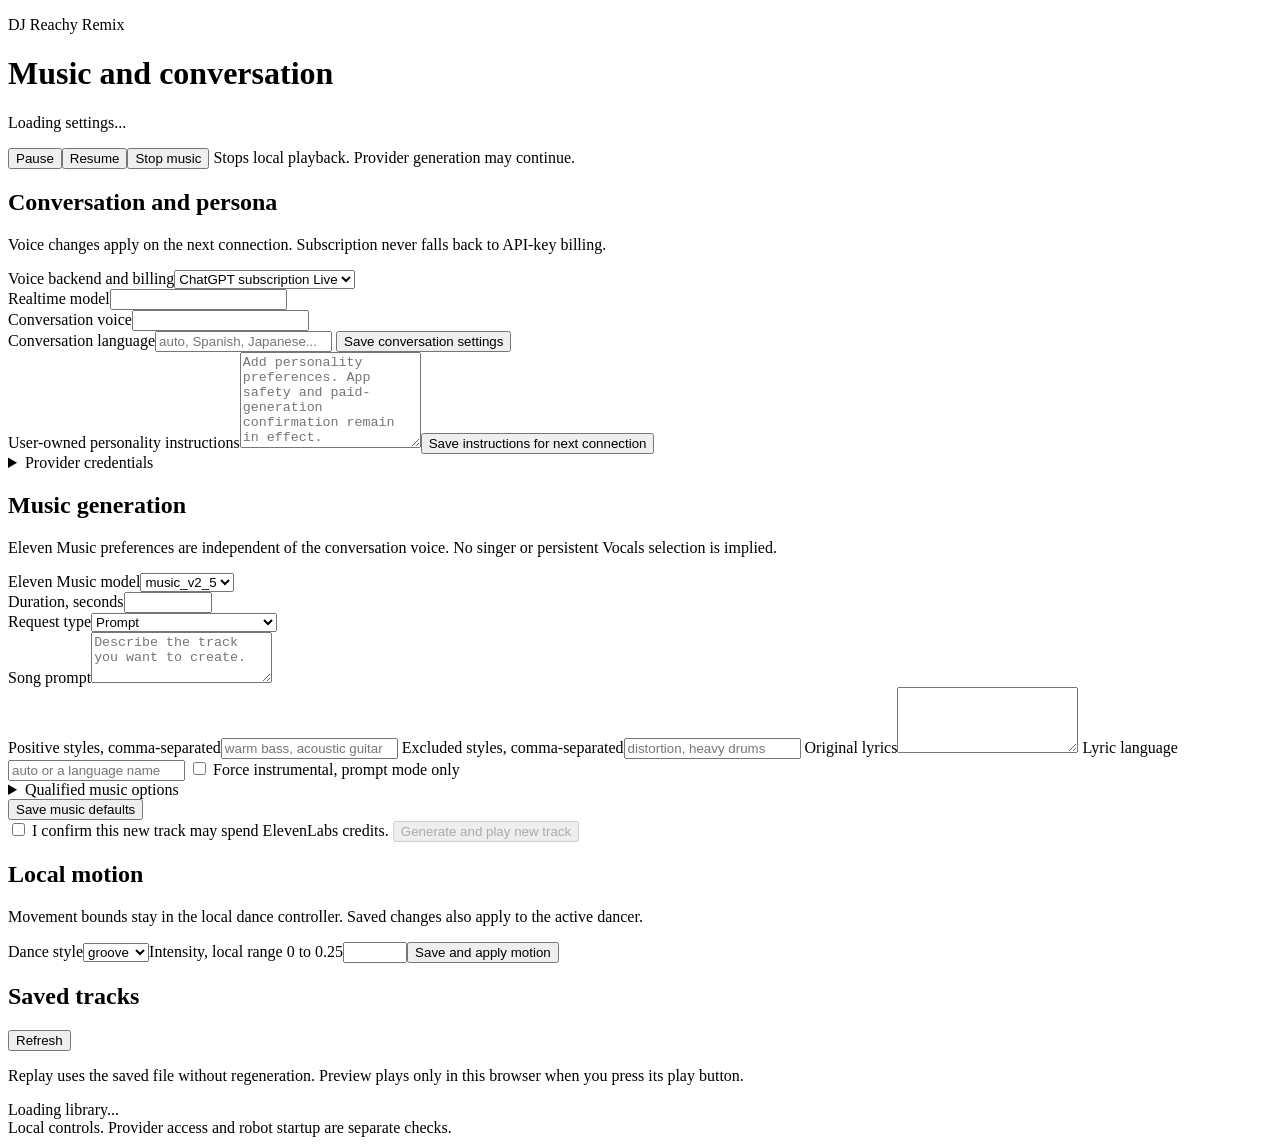
==== src/dj_reachy_remix/static/index.html @ 9eecf083 "feat(identity): isolate DJ Reachy Remix from vanilla - Rename the Python package, SDK app slug, CLI " ====
<!doctype html>
<html lang="en">
<head>
  <meta charset="utf-8"><meta name="viewport" content="width=device-width, initial-scale=1">
  <title>DJ Reachy Remix controls</title><link rel="stylesheet" href="/static/style.css">
  <script src="/static/main.js" defer></script>
</head>
<body>
<header><div><p class="eyebrow">DJ Reachy Remix</p><h1>Music and conversation</h1></div><a id="voice-link" href="/voice" target="_top" hidden>Open browser voice</a></header>
<main>
  <p id="connection" class="notice" role="status">Loading settings...</p>
  <div class="transport" aria-label="Music playback">
    <button data-control="pause">Pause</button><button data-control="resume">Resume</button><button data-control="stop" class="stop">Stop music</button>
    <span>Stops local playback. Provider generation may continue.</span>
  </div>
  <p id="status" role="status" aria-live="polite"></p>
  <div class="layout">
    <section aria-labelledby="conversation-heading">
      <h2 id="conversation-heading">Conversation and persona</h2>
      <p class="hint">Voice changes apply on the next connection. Subscription never falls back to API-key billing.</p>
      <form id="voice-form">
        <label for="backend">Voice backend and billing</label><select id="backend"><option value="subscription">ChatGPT subscription Live</option><option value="api_key">OpenAI API-key Realtime</option></select>
        <div class="fields"><div><label for="voice-model">Realtime model</label><input id="voice-model" required maxlength="100"></div><div><label for="voice-name">Conversation voice</label><input id="voice-name" required maxlength="32"></div></div>
        <label for="conversation-language">Conversation language</label><input id="conversation-language" placeholder="auto, Spanish, Japanese..." required maxlength="64">
        <button type="submit">Save conversation settings</button>
      </form>
      <form id="instructions-form"><label for="instructions">User-owned personality instructions</label><textarea id="instructions" rows="6" maxlength="12000" placeholder="Add personality preferences. App safety and paid-generation confirmation remain in effect."></textarea><button type="submit">Save instructions for next connection</button></form>
      <details><summary>Provider credentials</summary><p class="hint">Stored only in the user app home's private .env file, never in settings JSON. Saving a key doesn't select its billing backend or verify entitlement. Subscription broker configuration is environment-only.</p><form id="credential-form"><label for="credential-provider">Provider</label><select id="credential-provider"><option value="elevenlabs">ElevenLabs music</option><option value="openai">OpenAI API-key Realtime</option></select><label for="credential">API key</label><input id="credential" type="password" autocomplete="new-password" required><button type="submit">Save private key</button></form></details>
    </section>
    <section aria-labelledby="music-heading">
      <h2 id="music-heading">Music generation</h2>
      <p class="hint">Eleven Music preferences are independent of the conversation voice. No singer or persistent Vocals selection is implied.</p>
      <form id="music-form">
        <div class="fields"><div><label for="music-model">Eleven Music model</label><select id="music-model"><option>music_v2_5</option><option>music_v2</option><option>music_v1</option></select></div><div><label for="duration">Duration, seconds</label><input id="duration" type="number" min="3" max="600" step="0.001" required></div></div>
        <label for="music-mode">Request type</label><select id="music-mode"><option value="prompt">Prompt</option><option value="plan">Versioned composition plan</option></select>
        <div id="prompt-field"><label for="prompt">Song prompt</label><textarea id="prompt" rows="3" maxlength="6000" placeholder="Describe the track you want to create."></textarea></div>
        <div id="plan-field" hidden><label for="plan">Composition plan JSON</label><textarea id="plan" rows="8" spellcheck="false" placeholder='{"chunks":[{"text":"[Instrumental]","duration_ms":10000,"positive_styles":["funk"]}]}'></textarea><p class="hint">v1 uses sections; v2 and v2.5 use chunks. The total plan duration must match the duration above. Use the provider's schema for the selected model.</p></div>
        <label for="positive-styles">Positive styles, comma-separated</label><input id="positive-styles" placeholder="warm bass, acoustic guitar">
        <label for="negative-styles">Excluded styles, comma-separated</label><input id="negative-styles" placeholder="distortion, heavy drums">
        <label for="lyrics">Original lyrics</label><textarea id="lyrics" rows="4" maxlength="6000"></textarea>
        <label for="lyric-language">Lyric language</label><input id="lyric-language" maxlength="64" placeholder="auto or a language name">
        <label class="check"><input id="instrumental" type="checkbox"> Force instrumental, prompt mode only</label>
        <details><summary>Qualified music options</summary><label for="output-format">Playback-compatible output format</label><select id="output-format"><option>mp3_48000_192</option><option>mp3_44100_128</option><option>mp3_44100_192</option></select><label for="finetune">Optional qualified finetune_id</label><input id="finetune" maxlength="128" placeholder="Leave blank unless your account has documented access"><p class="hint">Not a TTS voice ID. Account access and compatibility must be qualified separately. Unsupported implementations reject this option before generation.</p></details>
        <div class="actions"><button type="submit">Save music defaults</button></div>
        <label class="check"><input id="paid-confirmation" type="checkbox"> I confirm this new track may spend ElevenLabs credits.</label>
        <button id="generate" type="button" class="primary" disabled>Generate and play new track</button>
      </form>
    </section>
    <section aria-labelledby="motion-heading"><h2 id="motion-heading">Local motion</h2><p class="hint">Movement bounds stay in the local dance controller. Saved changes also apply to the active dancer.</p><form id="motion-form"><label for="motion-style">Dance style</label><select id="motion-style"><option>groove</option><option>bounce</option><option>smooth</option><option>classic</option></select><label for="intensity">Intensity, local range 0 to 0.25</label><input id="intensity" type="number" min="0" max="0.25" step="0.01" required><button type="submit">Save and apply motion</button></form></section>
    <section aria-labelledby="library-heading"><div class="section-heading"><h2 id="library-heading">Saved tracks</h2><button id="refresh" type="button">Refresh</button></div><p class="hint">Replay uses the saved file without regeneration. Preview plays only in this browser when you press its play button.</p><div id="songs" aria-live="polite">Loading library...</div></section>
  </div>
</main><footer>Local controls. Provider access and robot startup are separate checks.</footer>
</body></html>
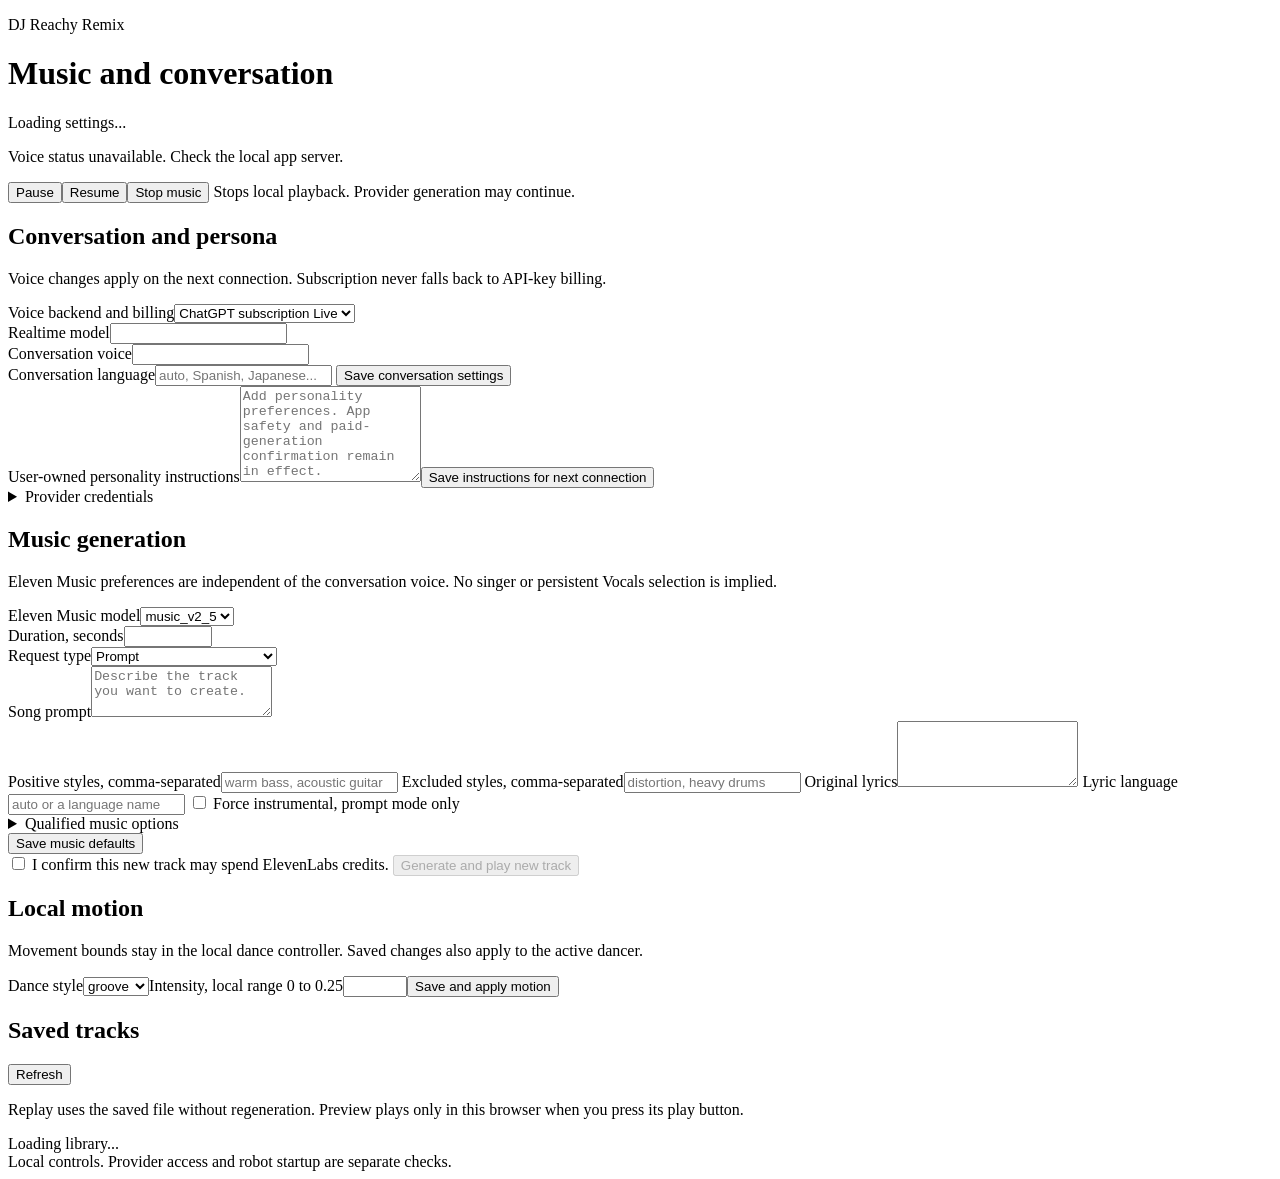
==== commit 2bb4d9eb: "fix(runtime): keep settings available after voice failure Contain native voice startup/transport fai" ====
--- a/src/dj_reachy_remix/static/index.html
+++ b/src/dj_reachy_remix/static/index.html
@@ -9,6 +9,8 @@
 <header><div><p class="eyebrow">DJ Reachy Remix</p><h1>Music and conversation</h1></div><a id="voice-link" href="/voice" target="_top" hidden>Open browser voice</a></header>
 <main>
   <p id="connection" class="notice" role="status">Loading settings...</p>
+  <p id="voice-status" role="status" aria-live="polite">Voice status pending.</p>
+  <button id="voice-reconnect" type="button" hidden>Reconnect voice (new session)</button>
   <div class="transport" aria-label="Music playback">
     <button data-control="pause">Pause</button><button data-control="resume">Resume</button><button data-control="stop" class="stop">Stop music</button>
     <span>Stops local playback. Provider generation may continue.</span>
@@ -50,4 +52,50 @@
     <section aria-labelledby="library-heading"><div class="section-heading"><h2 id="library-heading">Saved tracks</h2><button id="refresh" type="button">Refresh</button></div><p class="hint">Replay uses the saved file without regeneration. Preview plays only in this browser when you press its play button.</p><div id="songs" aria-live="polite">Loading library...</div></section>
   </div>
 </main><footer>Local controls. Provider access and robot startup are separate checks.</footer>
+<script>
+window.addEventListener("DOMContentLoaded", async () => {
+  const base = new URL("../", document.querySelector("script[src]").src);
+  const endpoint = new URL("api/dj-reachy-remix/", base);
+  const text = document.getElementById("voice-status");
+  const button = document.getElementById("voice-reconnect");
+  let requesting = false;
+  async function refreshVoice() {
+    try {
+      const response = await fetch(new URL("status", endpoint));
+      if (!response.ok) throw new Error("status unavailable");
+      const state = await response.json();
+      const descriptions = {not_connected: "Voice not connected.", connecting: "Voice connecting.",
+        connected: "Voice transport connected. This does not verify audible output or provider entitlement.",
+        stopping: "Voice stopping.", offline: "Voice offline. No automatic reconnect or billing fallback.", stopped: "Voice stopped."};
+      const errors = {voice_transport: "Voice transport failed.", media: "Local audio failed.",
+        voice_shutdown: "Voice cleanup failed; restart the app before reconnecting.",
+        media_shutdown: "Audio cleanup failed; restart the app before reconnecting."};
+      text.textContent = `${descriptions[state.voice_state] || "Voice state unavailable."} ${errors[state.voice_error] || ""}`;
+      button.hidden = !state.voice_reconnect_available;
+      button.disabled = requesting;
+    } catch (_) {
+      text.textContent = "Voice status unavailable. Check the local app server.";
+      button.hidden = true;
+    }
+  }
+  button.addEventListener("click", async () => {
+    if (requesting || !window.confirm("Start one new voice session? Subscription sessions may consume quota. No billing fallback is used.")) return;
+    requesting = true;
+    button.disabled = true;
+    try {
+      const response = await fetch(new URL("voice/reconnect", endpoint), {
+        method: "POST", headers: {"Content-Type": "application/json"}, body: "{}"});
+      if (!response.ok) throw new Error("reconnect unavailable");
+      await refreshVoice();
+    } catch (_) {
+      text.textContent = "Voice reconnect unavailable. Check status before trying again.";
+    } finally {
+      requesting = false;
+      button.disabled = false;
+    }
+  });
+  await refreshVoice();
+  setInterval(refreshVoice, 2000); // Read-only polling never opens a voice session.
+});
+</script>
 </body></html>
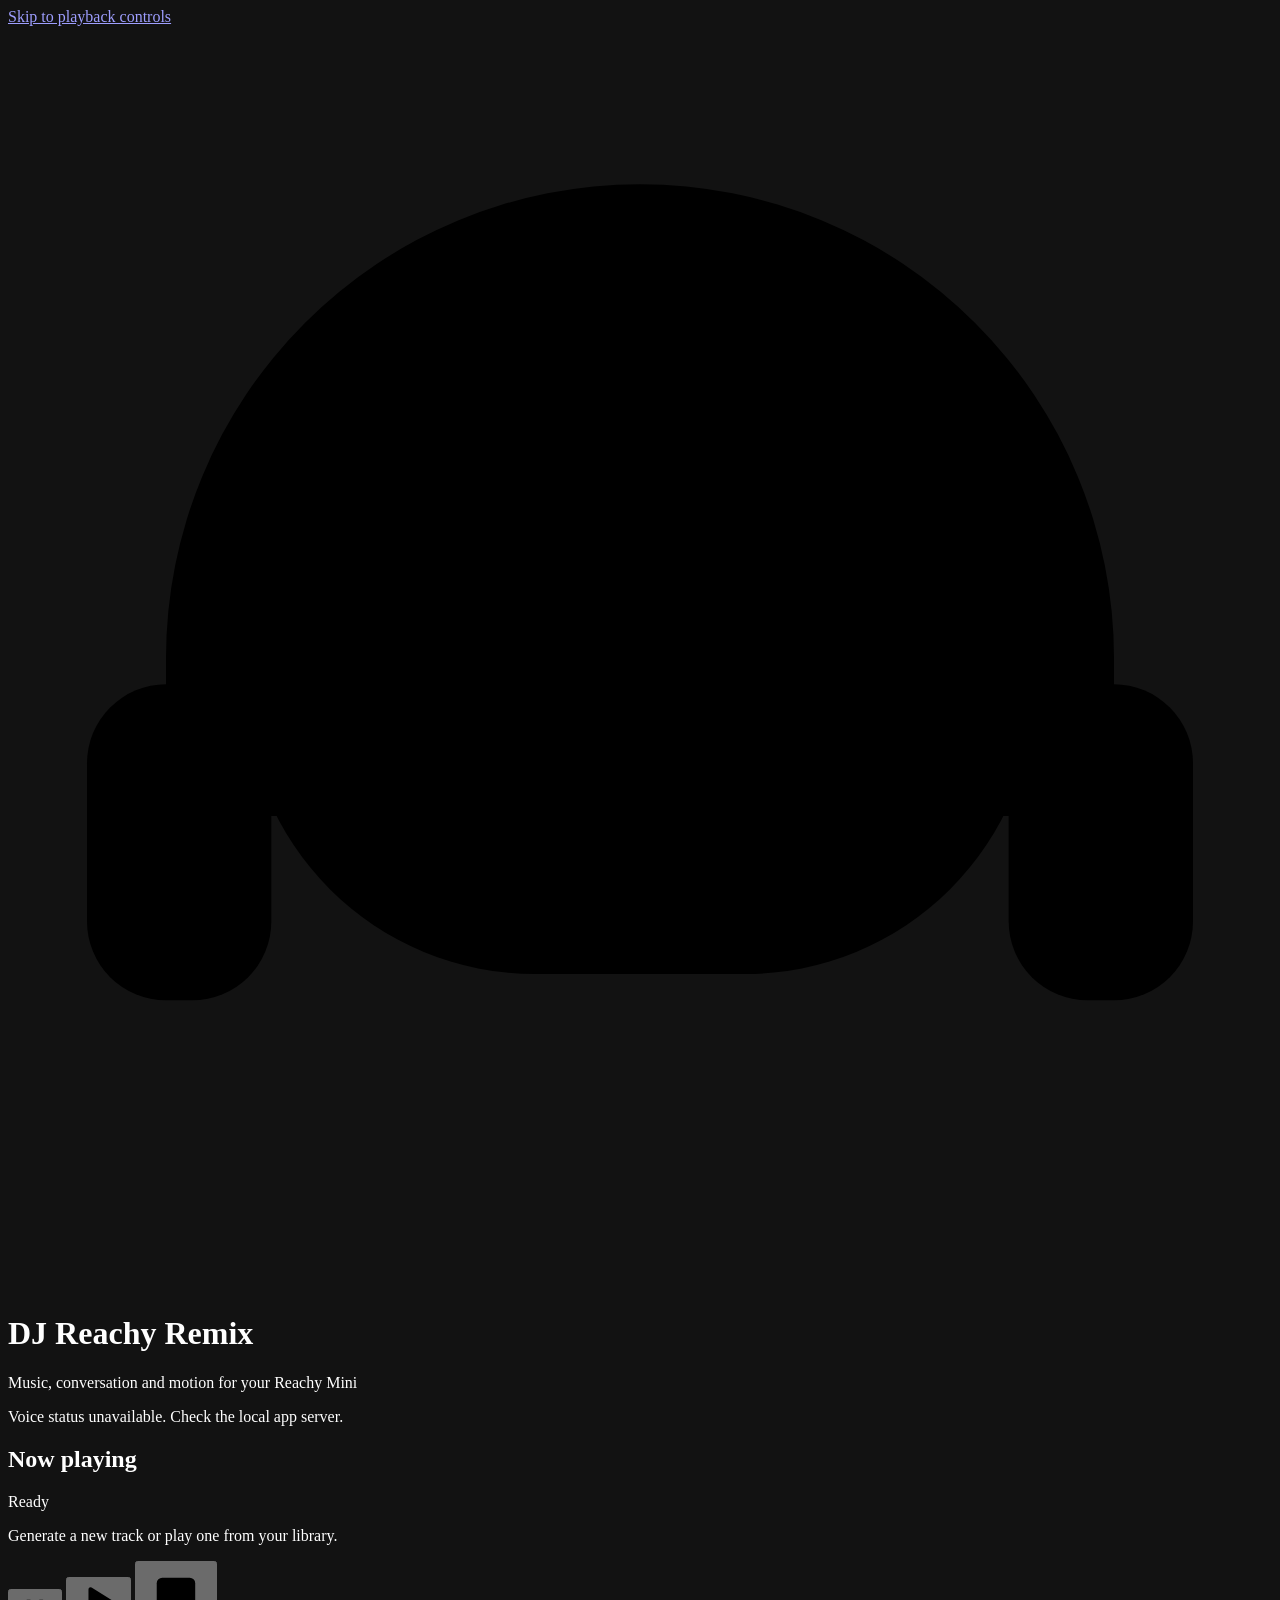
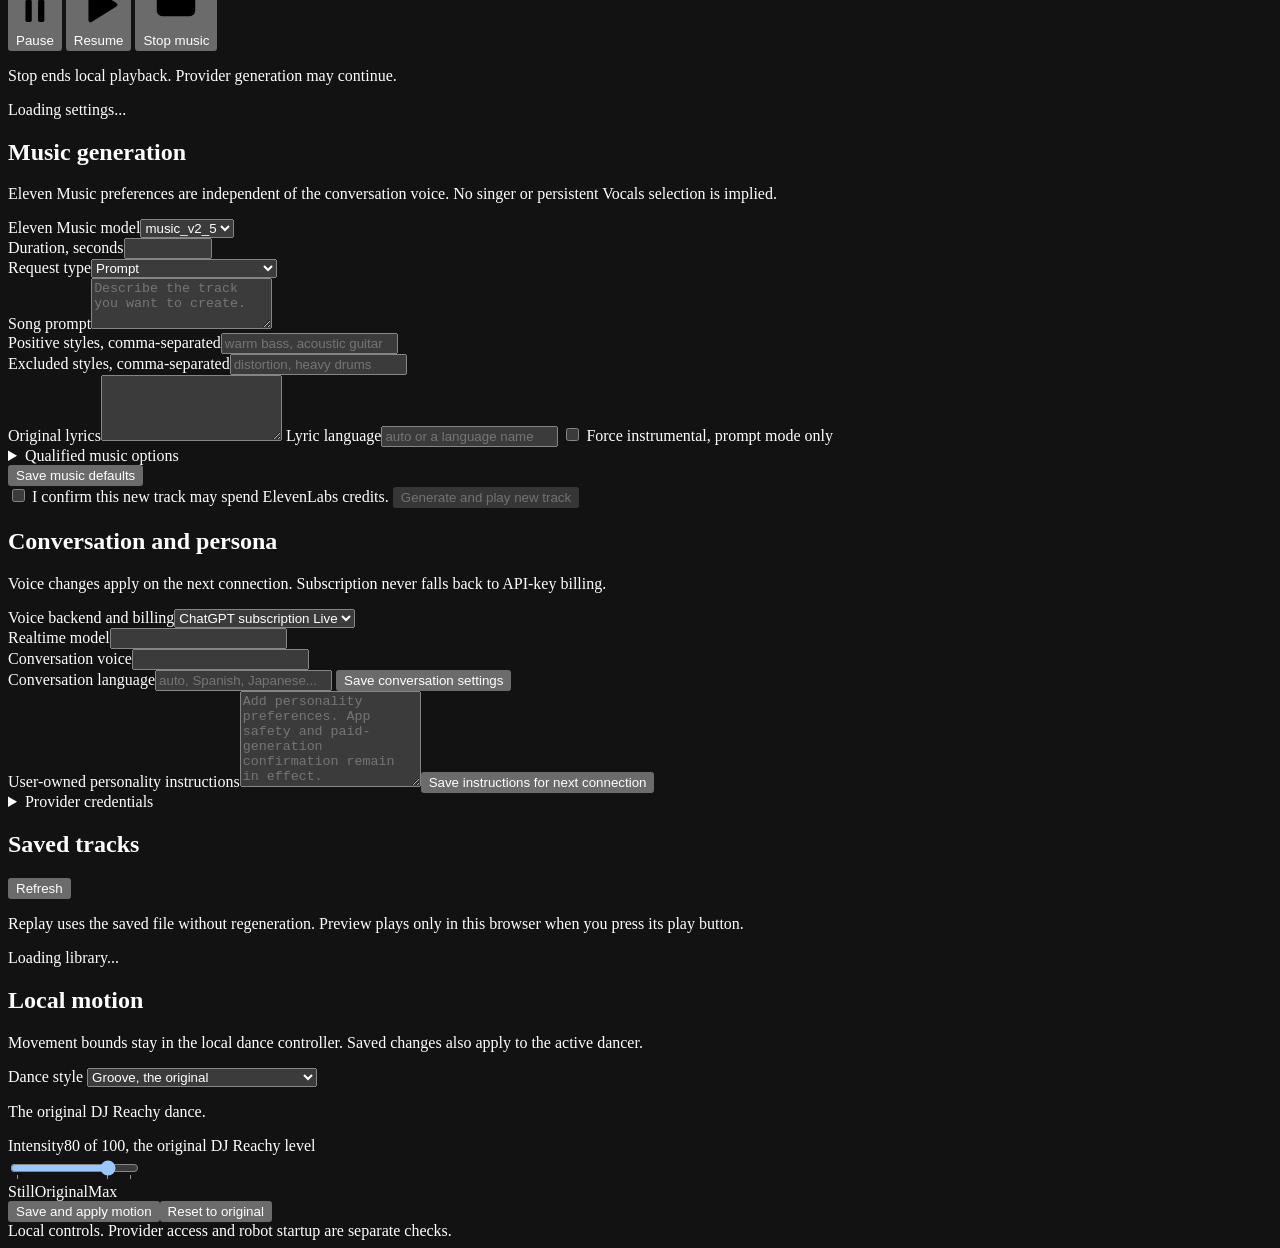
==== commit 22faaa83: "feat(ui): restyle the control panel as a DJ deck Rebuild the app-manager panel around a "now playing" ====
--- a/src/dj_reachy_remix/static/index.html
+++ b/src/dj_reachy_remix/static/index.html
@@ -2,61 +2,136 @@
 <html lang="en">
 <head>
   <meta charset="utf-8"><meta name="viewport" content="width=device-width, initial-scale=1">
+  <meta name="color-scheme" content="dark"><meta name="theme-color" content="#140f26">
   <title>DJ Reachy Remix controls</title><link rel="stylesheet" href="/static/style.css">
   <script src="/static/main.js" defer></script>
 </head>
 <body>
-<header><div><p class="eyebrow">DJ Reachy Remix</p><h1>Music and conversation</h1></div><a id="voice-link" href="/voice" target="_top" hidden>Open browser voice</a></header>
-<main>
-  <p id="connection" class="notice" role="status">Loading settings...</p>
-  <p id="voice-status" role="status" aria-live="polite">Voice status pending.</p>
-  <button id="voice-reconnect" type="button" hidden>Reconnect voice (new session)</button>
-  <div class="transport" aria-label="Music playback">
-    <button data-control="pause">Pause</button><button data-control="resume">Resume</button><button data-control="stop" class="stop">Stop music</button>
-    <span>Stops local playback. Provider generation may continue.</span>
+<a class="skip" href="#deck">Skip to playback controls</a>
+<header class="masthead">
+  <div class="brand">
+    <svg class="brand-mark" viewBox="0 0 48 48" aria-hidden="true" focusable="false">
+      <path class="antenna" d="M17 13 13 4M31 13l4-9"/>
+      <rect class="head" x="9" y="12" width="30" height="24" rx="11"/>
+      <circle class="eye" cx="19" cy="24" r="3.2"/><circle class="eye" cx="29" cy="24" r="3.2"/>
+      <path class="phones" d="M6 30v-6a18 18 0 0 1 36 0v6"/>
+      <rect class="cup" x="3" y="25" width="7" height="12" rx="3"/><rect class="cup" x="38" y="25" width="7" height="12" rx="3"/>
+    </svg>
+    <div>
+      <h1>DJ Reachy Remix</h1>
+      <p class="tagline">Music, conversation and motion for your Reachy Mini</p>
+    </div>
   </div>
-  <p id="status" role="status" aria-live="polite"></p>
+  <div class="masthead-side">
+    <div id="voice-pill" class="voice-pill is-pending">
+      <span class="led" aria-hidden="true"></span>
+      <p id="voice-status" role="status" aria-live="polite">Voice status pending.</p>
+    </div>
+    <div class="masthead-actions">
+      <button id="voice-reconnect" type="button" class="ghost" hidden>Reconnect voice (new session)</button>
+      <a id="voice-link" class="ghost-link" href="/voice" target="_top" hidden>Open browser voice</a>
+    </div>
+  </div>
+</header>
+
+<main id="main" class="is-loading">
+  <section id="deck" class="deck is-idle" aria-labelledby="deck-heading" tabindex="-1">
+    <h2 id="deck-heading" class="visually-hidden">Now playing</h2>
+    <div class="deck-screen">
+      <div class="eq" aria-hidden="true"><i></i><i></i><i></i><i></i><i></i><i></i><i></i><i></i><i></i><i></i><i></i><i></i><i></i><i></i><i></i><i></i></div>
+      <div class="deck-readout">
+        <p id="deck-state" class="deck-state">Ready</p>
+        <p id="deck-detail" class="deck-detail">Generate a new track or play one from your library.</p>
+      </div>
+    </div>
+    <div class="transport" role="group" aria-label="Music playback">
+      <button type="button" data-control="pause" class="pad"><svg viewBox="0 0 24 24" aria-hidden="true" focusable="false"><rect x="6" y="5" width="4" height="14" rx="1"/><rect x="14" y="5" width="4" height="14" rx="1"/></svg><span>Pause</span></button>
+      <button type="button" data-control="resume" class="pad"><svg viewBox="0 0 24 24" aria-hidden="true" focusable="false"><path d="M7 4.5v15a1 1 0 0 0 1.5.86l12-7.5a1 1 0 0 0 0-1.72l-12-7.5A1 1 0 0 0 7 4.5Z"/></svg><span>Resume</span></button>
+      <button type="button" data-control="stop" class="pad stop"><svg viewBox="0 0 24 24" aria-hidden="true" focusable="false"><rect x="5" y="5" width="14" height="14" rx="2"/></svg><span>Stop music</span></button>
+    </div>
+    <p class="deck-note">Stop ends local playback. Provider generation may continue.</p>
+    <p id="status" class="visually-hidden" role="status" aria-live="polite"></p>
+  </section>
+
+  <div id="connection" class="connection" role="status"><span class="chip is-muted">Loading settings...</span></div>
+
   <div class="layout">
-    <section aria-labelledby="conversation-heading">
-      <h2 id="conversation-heading">Conversation and persona</h2>
-      <p class="hint">Voice changes apply on the next connection. Subscription never falls back to API-key billing.</p>
-      <form id="voice-form">
-        <label for="backend">Voice backend and billing</label><select id="backend"><option value="subscription">ChatGPT subscription Live</option><option value="api_key">OpenAI API-key Realtime</option></select>
-        <div class="fields"><div><label for="voice-model">Realtime model</label><input id="voice-model" required maxlength="100"></div><div><label for="voice-name">Conversation voice</label><input id="voice-name" required maxlength="32"></div></div>
-        <label for="conversation-language">Conversation language</label><input id="conversation-language" placeholder="auto, Spanish, Japanese..." required maxlength="64">
-        <button type="submit">Save conversation settings</button>
-      </form>
-      <form id="instructions-form"><label for="instructions">User-owned personality instructions</label><textarea id="instructions" rows="6" maxlength="12000" placeholder="Add personality preferences. App safety and paid-generation confirmation remain in effect."></textarea><button type="submit">Save instructions for next connection</button></form>
-      <details><summary>Provider credentials</summary><p class="hint">Stored only in the user app home's private .env file, never in settings JSON. Saving a key doesn't select its billing backend or verify entitlement. Subscription broker configuration is environment-only.</p><form id="credential-form"><label for="credential-provider">Provider</label><select id="credential-provider"><option value="elevenlabs">ElevenLabs music</option><option value="openai">OpenAI API-key Realtime</option></select><label for="credential">API key</label><input id="credential" type="password" autocomplete="new-password" required><button type="submit">Save private key</button></form></details>
-    </section>
-    <section aria-labelledby="music-heading">
-      <h2 id="music-heading">Music generation</h2>
-      <p class="hint">Eleven Music preferences are independent of the conversation voice. No singer or persistent Vocals selection is implied.</p>
-      <form id="music-form">
-        <div class="fields"><div><label for="music-model">Eleven Music model</label><select id="music-model"><option>music_v2_5</option><option>music_v2</option><option>music_v1</option></select></div><div><label for="duration">Duration, seconds</label><input id="duration" type="number" min="3" max="600" step="0.001" required></div></div>
-        <label for="music-mode">Request type</label><select id="music-mode"><option value="prompt">Prompt</option><option value="plan">Versioned composition plan</option></select>
-        <div id="prompt-field"><label for="prompt">Song prompt</label><textarea id="prompt" rows="3" maxlength="6000" placeholder="Describe the track you want to create."></textarea></div>
-        <div id="plan-field" hidden><label for="plan">Composition plan JSON</label><textarea id="plan" rows="8" spellcheck="false" placeholder='{"chunks":[{"text":"[Instrumental]","duration_ms":10000,"positive_styles":["funk"]}]}'></textarea><p class="hint">v1 uses sections; v2 and v2.5 use chunks. The total plan duration must match the duration above. Use the provider's schema for the selected model.</p></div>
-        <label for="positive-styles">Positive styles, comma-separated</label><input id="positive-styles" placeholder="warm bass, acoustic guitar">
-        <label for="negative-styles">Excluded styles, comma-separated</label><input id="negative-styles" placeholder="distortion, heavy drums">
-        <label for="lyrics">Original lyrics</label><textarea id="lyrics" rows="4" maxlength="6000"></textarea>
-        <label for="lyric-language">Lyric language</label><input id="lyric-language" maxlength="64" placeholder="auto or a language name">
-        <label class="check"><input id="instrumental" type="checkbox"> Force instrumental, prompt mode only</label>
-        <details><summary>Qualified music options</summary><label for="output-format">Playback-compatible output format</label><select id="output-format"><option>mp3_48000_192</option><option>mp3_44100_128</option><option>mp3_44100_192</option></select><label for="finetune">Optional qualified finetune_id</label><input id="finetune" maxlength="128" placeholder="Leave blank unless your account has documented access"><p class="hint">Not a TTS voice ID. Account access and compatibility must be qualified separately. Unsupported implementations reject this option before generation.</p></details>
-        <div class="actions"><button type="submit">Save music defaults</button></div>
-        <label class="check"><input id="paid-confirmation" type="checkbox"> I confirm this new track may spend ElevenLabs credits.</label>
-        <button id="generate" type="button" class="primary" disabled>Generate and play new track</button>
-      </form>
-    </section>
-    <section aria-labelledby="motion-heading"><h2 id="motion-heading">Local motion</h2><p class="hint">Movement bounds stay in the local dance controller. Saved changes also apply to the active dancer.</p><form id="motion-form"><label for="motion-style">Dance style</label><select id="motion-style"><option>groove</option><option>bounce</option><option>smooth</option><option>classic</option></select><label for="intensity">Intensity, local range 0 to 0.25</label><input id="intensity" type="number" min="0" max="0.25" step="0.01" required><button type="submit">Save and apply motion</button></form></section>
-    <section aria-labelledby="library-heading"><div class="section-heading"><h2 id="library-heading">Saved tracks</h2><button id="refresh" type="button">Refresh</button></div><p class="hint">Replay uses the saved file without regeneration. Preview plays only in this browser when you press its play button.</p><div id="songs" aria-live="polite">Loading library...</div></section>
+    <div class="column column-main">
+      <section id="music" class="channel ch-music" aria-labelledby="music-heading">
+        <div class="channel-head"><h2 id="music-heading">Music generation</h2></div>
+        <p class="hint">Eleven Music preferences are independent of the conversation voice. No singer or persistent Vocals selection is implied.</p>
+        <form id="music-form">
+          <div class="fields"><div><label for="music-model">Eleven Music model</label><select id="music-model"><option>music_v2_5</option><option>music_v2</option><option>music_v1</option></select></div><div><label for="duration">Duration, seconds</label><input id="duration" type="number" min="3" max="600" step="0.001" required></div></div>
+          <label for="music-mode">Request type</label><select id="music-mode"><option value="prompt">Prompt</option><option value="plan">Versioned composition plan</option></select>
+          <div id="prompt-field" class="swap"><label for="prompt">Song prompt</label><textarea id="prompt" rows="3" maxlength="6000" placeholder="Describe the track you want to create."></textarea></div>
+          <div id="plan-field" class="swap" hidden><label for="plan">Composition plan JSON</label><textarea id="plan" rows="8" spellcheck="false" class="code" placeholder='{"chunks":[{"text":"[Instrumental]","duration_ms":10000,"positive_styles":["funk"]}]}'></textarea><p class="hint">v1 uses sections; v2 and v2.5 use chunks. The total plan duration must match the duration above. Use the provider's schema for the selected model.</p></div>
+          <div class="fields"><div><label for="positive-styles">Positive styles, comma-separated</label><input id="positive-styles" placeholder="warm bass, acoustic guitar"></div><div><label for="negative-styles">Excluded styles, comma-separated</label><input id="negative-styles" placeholder="distortion, heavy drums"></div></div>
+          <label for="lyrics">Original lyrics</label><textarea id="lyrics" rows="4" maxlength="6000"></textarea>
+          <label for="lyric-language">Lyric language</label><input id="lyric-language" maxlength="64" placeholder="auto or a language name">
+          <label class="check"><input id="instrumental" type="checkbox"> Force instrumental, prompt mode only</label>
+          <details><summary>Qualified music options</summary><div class="details-body"><label for="output-format">Playback-compatible output format</label><select id="output-format"><option>mp3_48000_192</option><option>mp3_44100_128</option><option>mp3_44100_192</option></select><label for="finetune">Optional qualified finetune_id</label><input id="finetune" maxlength="128" placeholder="Leave blank unless your account has documented access"><p class="hint">Not a TTS voice ID. Account access and compatibility must be qualified separately. Unsupported implementations reject this option before generation.</p></div></details>
+          <div class="actions"><button type="submit">Save music defaults</button></div>
+          <div class="generate-bay">
+            <label class="check"><input id="paid-confirmation" type="checkbox"> I confirm this new track may spend ElevenLabs credits.</label>
+            <button id="generate" type="button" class="primary" disabled>Generate and play new track</button>
+          </div>
+        </form>
+      </section>
+
+      <section id="conversation" class="channel ch-voice" aria-labelledby="conversation-heading">
+        <div class="channel-head"><h2 id="conversation-heading">Conversation and persona</h2></div>
+        <p class="hint">Voice changes apply on the next connection. Subscription never falls back to API-key billing.</p>
+        <form id="voice-form">
+          <label for="backend">Voice backend and billing</label><select id="backend"><option value="subscription">ChatGPT subscription Live</option><option value="api_key">OpenAI API-key Realtime</option></select>
+          <div class="fields"><div><label for="voice-model">Realtime model</label><input id="voice-model" required maxlength="100"></div><div><label for="voice-name">Conversation voice</label><input id="voice-name" required maxlength="32"></div></div>
+          <label for="conversation-language">Conversation language</label><input id="conversation-language" placeholder="auto, Spanish, Japanese..." required maxlength="64">
+          <button type="submit">Save conversation settings</button>
+        </form>
+        <form id="instructions-form"><label for="instructions">User-owned personality instructions</label><textarea id="instructions" rows="6" maxlength="12000" placeholder="Add personality preferences. App safety and paid-generation confirmation remain in effect."></textarea><button type="submit">Save instructions for next connection</button></form>
+        <details><summary>Provider credentials</summary><div class="details-body"><p class="hint">Stored only in the user app home's private .env file, never in settings JSON. Saving a key doesn't select its billing backend or verify entitlement. Subscription broker configuration is environment-only.</p><form id="credential-form"><label for="credential-provider">Provider</label><select id="credential-provider"><option value="elevenlabs">ElevenLabs music</option><option value="openai">OpenAI API-key Realtime</option></select><label for="credential">API key</label><input id="credential" type="password" autocomplete="new-password" required><button type="submit">Save private key</button></form></div></details>
+      </section>
+    </div>
+
+    <div class="column column-side">
+      <section id="library" class="channel ch-library" aria-labelledby="library-heading">
+        <div class="channel-head"><h2 id="library-heading">Saved tracks</h2><button id="refresh" type="button" class="ghost small">Refresh</button></div>
+        <p class="hint">Replay uses the saved file without regeneration. Preview plays only in this browser when you press its play button.</p>
+        <div id="songs" class="tracks" aria-live="polite">
+          <div class="track-skeleton" aria-hidden="true"><i></i><i></i><i></i></div>
+          <div class="track-skeleton" aria-hidden="true"><i></i><i></i><i></i></div>
+          <div class="track-skeleton" aria-hidden="true"><i></i><i></i><i></i></div>
+          <p class="visually-hidden">Loading library...</p>
+        </div>
+        <p id="songs-empty" class="empty" hidden>No saved tracks yet. Tracks you generate land here, ready to replay without spending credits.</p>
+      </section>
+
+      <section id="motion" class="channel ch-motion" aria-labelledby="motion-heading">
+        <div class="channel-head"><h2 id="motion-heading">Local motion</h2></div>
+        <p class="hint">Movement bounds stay in the local dance controller. Saved changes also apply to the active dancer.</p>
+        <form id="motion-form">
+          <label for="motion-style">Dance style</label>
+          <select id="motion-style" aria-describedby="motion-style-hint"><option value="groove">Groove, the original</option><option value="bounce">Bounce, bigger head and antennas</option><option value="classic">Classic, slightly calmer</option><option value="smooth">Smooth, about half the motion</option></select>
+          <p id="motion-style-hint" class="hint field-hint">The original DJ Reachy dance.</p>
+          <div class="fader-head"><label for="intensity">Intensity</label><output id="intensity-value" for="intensity" class="fader-value">80 of 100, the original DJ Reachy level</output></div>
+          <div class="fader">
+            <input id="intensity" type="range" min="0" max="100" step="1" value="80" list="intensity-marks" aria-describedby="intensity-value">
+            <datalist id="intensity-marks"><option value="0"></option><option value="80" label="Original"></option><option value="100"></option></datalist>
+            <div class="fader-scale" aria-hidden="true"><span>Still</span><span class="fader-mark">Original</span><span>Max</span></div>
+          </div>
+          <div class="actions"><button type="submit">Save and apply motion</button><button id="motion-reset" type="button" class="ghost">Reset to original</button></div>
+        </form>
+      </section>
+    </div>
   </div>
-</main><footer>Local controls. Provider access and robot startup are separate checks.</footer>
+</main>
+<footer class="footer">Local controls. Provider access and robot startup are separate checks.</footer>
+<div id="toasts" class="toasts" aria-hidden="true"></div>
 <script>
 window.addEventListener("DOMContentLoaded", async () => {
   const base = new URL("../", document.querySelector("script[src]").src);
   const endpoint = new URL("api/dj-reachy-remix/", base);
   const text = document.getElementById("voice-status");
+  const pill = document.getElementById("voice-pill");
   const button = document.getElementById("voice-reconnect");
   let requesting = false;
   async function refreshVoice() {
@@ -71,10 +146,12 @@
         voice_shutdown: "Voice cleanup failed; restart the app before reconnecting.",
         media_shutdown: "Audio cleanup failed; restart the app before reconnecting."};
       text.textContent = `${descriptions[state.voice_state] || "Voice state unavailable."} ${errors[state.voice_error] || ""}`;
+      pill.className = `voice-pill is-${descriptions[state.voice_state] ? state.voice_state : "unknown"}${state.voice_error ? " has-error" : ""}`;
       button.hidden = !state.voice_reconnect_available;
       button.disabled = requesting;
     } catch (_) {
       text.textContent = "Voice status unavailable. Check the local app server.";
+      pill.className = "voice-pill is-unknown has-error";
       button.hidden = true;
     }
   }
